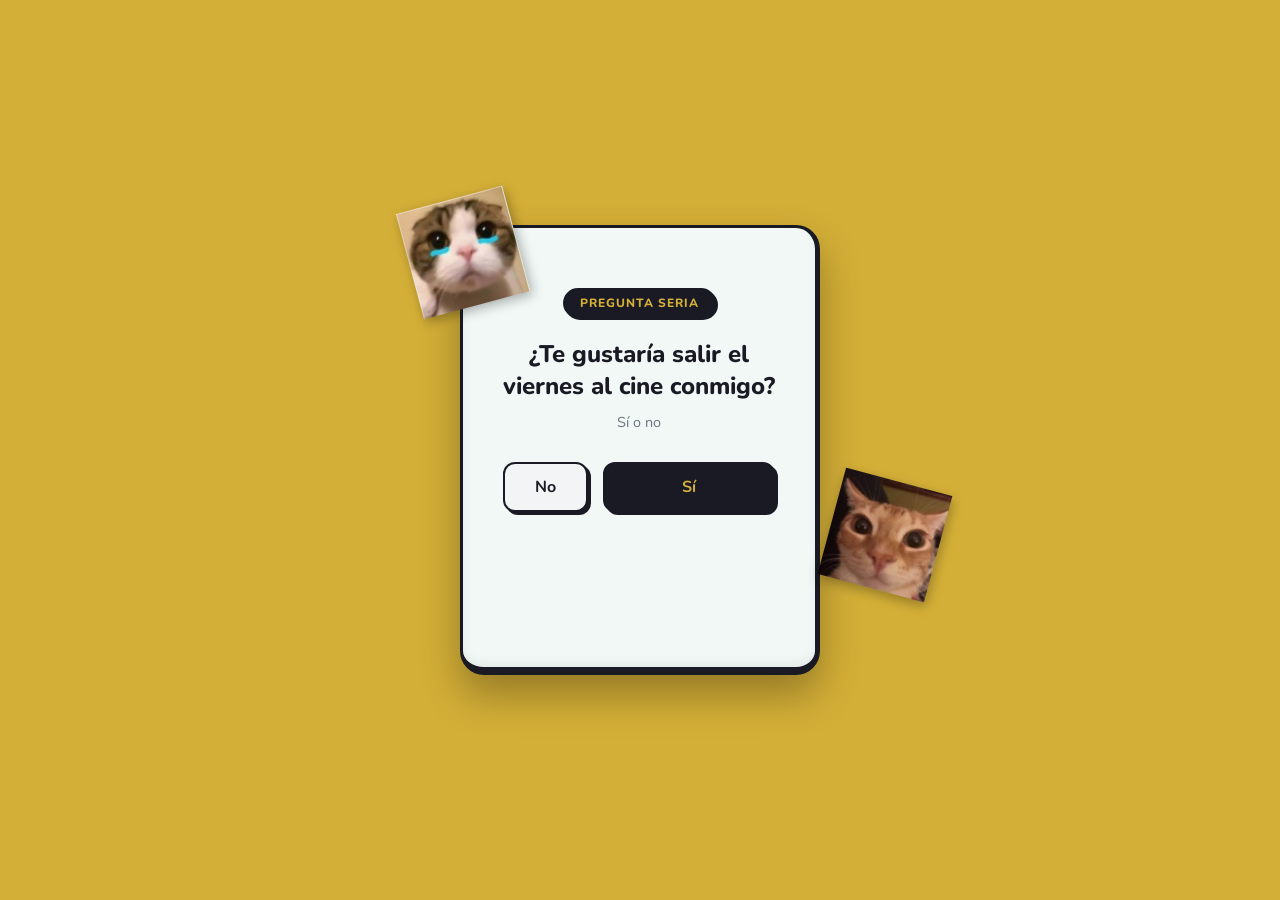
==== index.html @ 39e0274c "Invitacion lista" ====
<!DOCTYPE html>
<html lang="es">
<head>
    <meta charset="UTF-8">
    <meta name="viewport" content="width=device-width, initial-scale=1.0">
    <title>Invitación Especial</title>
    <link rel="stylesheet" href="style.css">
    <!-- Google Fonts -->
    <link href="https://fonts.googleapis.com/css2?family=Nunito:wght@400;600;700;800&display=swap" rel="stylesheet">
    <!-- FontAwesome para los iconos -->
    <link rel="stylesheet" href="https://cdnjs.cloudflare.com/ajax/libs/font-awesome/6.4.0/css/all.min.css">
</head>
<body>
    <div class="app-container">
        <!-- Stickers (imágenes en la carpeta img) -->
        <img src="img/img1.jpeg" alt="Sticker 1" class="sticker sticker-1">
        <img src="img/img2.jpeg" alt="Sticker 2" class="sticker sticker-2">
        <img src="img/img3.jpeg" alt="Sticker 3" class="sticker sticker-3">
        <img src="img/img4.jpeg" alt="Sticker 4" class="sticker sticker-4">
        <img src="img/img5.jpeg" alt="Sticker 5" class="sticker sticker-5">
        <img src="img/img6.jpeg" alt="Sticker 6" class="sticker sticker-6">
        <img src="img/img7.jpeg" alt="Sticker 7" class="sticker sticker-7">
        <img src="img/img8.jpeg" alt="Sticker 8" class="sticker sticker-8">

        <div class="card">
            <!-- Paso 1 -->
            <div class="step step-1 active">
                <div class="badge">PREGUNTA SERIA</div>
                <h1>¿Te gustaría salir el viernes al cine conmigo?</h1>
                <p>Sí o no</p>
                <div class="buttons">
                    <button class="btn btn-no" id="btn-no">No</button>
                    <button class="btn btn-yes" id="btn-yes">Sí</button>
                    <div class="tooltip" id="tooltip-no">es una situación de sí o sí xd</div>
                </div>
                <p class="hint">jaja no, inténtalo de nuevo</p>
            </div>

            <!-- Paso 1.5 -->
            <div class="step step-1-5">
                <div class="badge">MOMENTO EMOTIVO</div>
                <h1>espera... ¿dijiste que sí? 🥺</h1>
                <p>no me lo creo, mira este gatito</p>
                <button class="btn btn-primary" id="btn-next-1">sí, dije que sí &rarr;</button>
            </div>

            <!-- Paso 2 -->
            <div class="step step-2">
                <div class="badge">PASO 2</div>
                <h1>¿Cuándo estás libre?</h1>
                <p>elige el día y la hora</p>
                <div class="floating-msg">💡 viernes a las 3:30, porfis jsjsj o otro dia que se te acomode jsjsjs elige nuse wuaaaaaaa</div>
                <div class="form-group">
                    <label>día</label>
                    <input type="date" id="date-input">
                </div>
                <div class="form-group">
                    <label>hora</label>
                    <input type="time" id="time-input" value="19:00">
                </div>
                <button class="btn btn-primary" id="btn-next-2">siguiente &rarr;</button>
            </div>

            <!-- Paso Película -->
            <div class="step step-movie">
                <div class="badge">CARTELERA</div>
                <h1>¿Qué película vemos?</h1>
                <p>elige sabiamente</p>
                <div class="food-grid" style="grid-template-columns: 1fr 1fr 1fr; margin-bottom: 10px;">
                    <div class="movie-item" data-movie="Minions">🍌 Minions</div>
                    <div class="movie-item" data-movie="Odisea">🚀 Odisea</div>
                    <div class="movie-item" data-movie="Spiderman">🕷️ Spiderman</div>
                </div>
                <div class="form-group" style="margin-top: 10px;">
                    <label>Otra película (go terror)</label>
                    <input type="text" id="custom-movie" placeholder="Escribe aquí (ej. la monja)...">
                </div>
                <button class="btn btn-primary" id="btn-next-movie">siguiente &rarr;</button>
            </div>

            <!-- Paso 3 -->
            <div class="step step-3">
                <div class="badge">PASO 3</div>
                <h1>¿Qué se te antoja?</h1>
                <p>toca lo que más te guste</p>
                <div class="food-grid">
                    <div class="food-item" data-food="pizza">🍕 pizza</div>
                    <div class="food-item" data-food="popeyes">🍗 popeyes</div>
                    <div class="food-item" data-food="tacos">🌮 tacos</div>
                    <div class="food-item" data-food="burger">🍔 burger</div>
                    <div class="food-item" data-food="koreanito">🥢 koreanito</div>
                    <div class="food-item" data-food="snacks y drinks">🍿 snacks y drinks</div>
                    <div class="food-item" data-food="postre">🍦 postre</div>
                    <div class="food-item" data-food="café">☕ café</div>
                    <div class="food-item" data-food="brunch">🥐 brunch</div>
                </div>
                <!-- Opción secreta -->
                <div class="food-item secret-item" data-food="a ti jajaja">😏 yo jajaja</div>
                
                <button class="btn btn-primary" id="btn-next-3">listo &rarr;</button>
            </div>

            <!-- Paso 4 (Final) -->
            <div class="step step-4">
                <div class="badge">CONFIRMADO</div>
                <h1>¡Nos vemos! 🎉</h1>
                <h2 id="final-time">7:00 pm</h2>
                
                <div class="animation-container">
                    <div class="road"></div>
                    <div class="car">🚗</div>
                    <div class="sun">☀️</div>
                </div>

                <p>Te espero a las <span id="text-time">7:00 pm</span>. Paso por ti en mi coche 🚗✨</p>
                
                <div class="summary-tags">
                    <div class="tag" id="tag-date"><i class="far fa-calendar"></i> <span id="summary-date">miércoles, 22 de julio</span></div>
                    <div class="tag" id="tag-movie"><i class="fas fa-film"></i> <span id="summary-movie">Minions</span></div>
                    <div id="summary-foods" class="summary-foods">
                        <!-- Aquí van los tags de comida -->
                    </div>
                </div>
                
                <p style="margin-top: 20px; font-weight: 800; color: #1a1a24; font-size: 1rem;">📸 toma captura y mandameloooooo jsjsj</p>
            </div>
        </div>
    </div>

    <!-- GSAP -->
    <script src="https://cdnjs.cloudflare.com/ajax/libs/gsap/3.12.2/gsap.min.js"></script>
    <script src="app.js"></script>
</body>
</html>
---- style.css ----
* {
    margin: 0;
    padding: 0;
    box-sizing: border-box;
    font-family: 'Nunito', sans-serif;
}

body {
    background-color: #d4af37;
    display: flex;
    justify-content: center;
    align-items: center;
    min-height: 100vh;
    overflow: hidden;
}

.app-container {
    position: relative;
    width: 100%;
    max-width: 400px;
    height: 600px;
    display: flex;
    justify-content: center;
    align-items: center;
}

.sticker {
    position: absolute;
    max-width: 110px;
    max-height: 110px;
    width: auto;
    height: auto;
    object-fit: contain;
    z-index: 10;
    pointer-events: none;
    opacity: 0;
    filter: drop-shadow(2px 4px 6px rgba(0,0,0,0.3));
}

.sticker-1 { top: 8%; left: -8%; transform: rotate(-15deg); }
.sticker-2 { bottom: 15%; right: -12%; transform: rotate(10deg); }
.sticker-3 { top: 20%; right: -5%; transform: rotate(15deg); }
.sticker-4 { bottom: 10%; left: -5%; transform: rotate(-10deg); }
.sticker-5 { top: 55%; right: -25%; transform: rotate(15deg); }
.sticker-6 { bottom: 35%; right: -8%; transform: rotate(12deg); }
.sticker-7 { top: -5%; left: 10%; transform: rotate(-5deg); }
.sticker-8 { top: 5%; right: -10%; transform: rotate(15deg); }

.card {
    background-color: #f1f8f6;
    width: 90%;
    border-radius: 24px;
    padding: 30px 20px;
    box-shadow: 0 20px 40px rgba(0,0,0,0.3), 
                inset 0 -5px 10px rgba(0,0,0,0.05);
    position: relative;
    overflow: hidden;
    border: 3px solid #1a1a24;
    border-bottom-width: 8px;
    border-right-width: 5px;
    min-height: 450px;
}

.step {
    position: absolute;
    top: 0;
    left: 0;
    width: 100%;
    height: 100%;
    padding: 30px 20px;
    display: flex;
    flex-direction: column;
    align-items: center;
    visibility: hidden;
    opacity: 0;
}

.step.active {
    visibility: visible;
    opacity: 1;
    position: relative;
}

.badge {
    background-color: #1a1a24;
    color: #d4af37;
    padding: 5px 15px;
    border-radius: 20px;
    font-size: 0.75rem;
    font-weight: 800;
    letter-spacing: 1px;
    border: 2px solid #1a1a24;
    margin-bottom: 20px;
    box-shadow: 2px 2px 0 #1a1a24;
}

h1 {
    font-size: 1.5rem;
    color: #1a1a24;
    text-align: center;
    margin-bottom: 10px;
    font-weight: 800;
}

p {
    color: #6b7280;
    font-size: 0.9rem;
    text-align: center;
    margin-bottom: 30px;
}

.buttons {
    display: flex;
    gap: 15px;
    position: relative;
    width: 100%;
    justify-content: center;
    margin-bottom: 20px;
}

.btn {
    padding: 12px 30px;
    border-radius: 12px;
    font-size: 1rem;
    font-weight: 700;
    cursor: pointer;
    border: 2px solid #1a1a24;
    transition: transform 0.1s;
    box-shadow: 3px 3px 0 #1a1a24;
    position: relative;
}

.btn:active {
    transform: translate(3px, 3px);
    box-shadow: 0px 0px 0 #1a1a24;
}

.btn-no {
    background-color: #f3f4f6;
    color: #1a1a24;
}

.btn-yes, .btn-primary {
    background-color: #1a1a24;
    color: #d4af37;
    width: 100%;
    max-width: 250px;
}

.btn-primary {
    margin-top: auto;
}

.tooltip {
    position: absolute;
    bottom: -40px;
    left: 10%;
    background-color: #1a1a24;
    color: white;
    padding: 5px 10px;
    border-radius: 8px;
    font-size: 0.75rem;
    opacity: 0;
    pointer-events: none;
    font-weight: 600;
    z-index: 10005;
    border: 1px solid white;
}

.hint {
    font-size: 0.7rem;
    color: #9ca3af;
    margin-top: auto;
    opacity: 0;
}

/* Floating Message */
.floating-msg {
    background-color: #fde68a;
    color: #92400e;
    padding: 8px 15px;
    border-radius: 12px;
    font-size: 0.8rem;
    font-weight: 800;
    margin-bottom: 15px;
    border: 2px solid #1a1a24;
    box-shadow: 2px 2px 0 #1a1a24;
    animation: floatMsg 2s ease-in-out infinite;
}

@keyframes floatMsg {
    0%, 100% { transform: translateY(0); }
    50% { transform: translateY(-5px); }
}

/* Formularios Paso 2 */
.form-group {
    width: 100%;
    margin-bottom: 15px;
}

.form-group label {
    display: block;
    font-size: 0.8rem;
    font-weight: 700;
    color: #4b5563;
    margin-bottom: 5px;
    margin-left: 5px;
}

.form-group input {
    width: 100%;
    padding: 12px 15px;
    border-radius: 12px;
    border: 2px solid #1a1a24;
    font-size: 1rem;
    font-family: 'Nunito', sans-serif;
    outline: none;
    box-shadow: 3px 3px 0 #1a1a24;
    background-color: #f1f8f6;
}

/* Cuadrícula Comida Paso 3 */
.food-grid {
    display: grid;
    grid-template-columns: repeat(3, 1fr);
    gap: 10px;
    width: 100%;
    margin-bottom: 20px;
}

.food-item, .movie-item {
    background-color: #f1f8f6;
    border: 2px solid #1a1a24;
    border-radius: 12px;
    padding: 15px 5px;
    text-align: center;
    font-size: 0.8rem;
    font-weight: 700;
    cursor: pointer;
    box-shadow: 2px 2px 0 #1a1a24;
    transition: all 0.2s;
    display: flex;
    flex-direction: column;
    align-items: center;
    gap: 5px;
}

.food-item.selected, .movie-item.selected {
    background-color: #1a1a24;
    color: #d4af37;
    transform: translate(2px, 2px);
    box-shadow: 0px 0px 0 #1a1a24;
}

/* Opción Oculta */
.secret-item {
    position: absolute;
    bottom: 25px;
    right: 15px;
    opacity: 0.08; /* Un poquito más oculto que 0.3 pero no tanto como 0.03 */
    background: transparent;
    border: none;
    box-shadow: none;
    font-size: 0.6rem;
    z-index: 100;
}
.secret-item:hover, .secret-item.selected {
    opacity: 1;
    transform: scale(1.2);
    background-color: #1a1a24;
    color: #d4af37;
    border: 2px solid #1a1a24;
}

/* Final Paso 4 */
.step-4 h2 {
    color: #1a1a24;
    font-size: 2.5rem;
    font-weight: 800;
    margin-bottom: 15px;
}

.animation-container {
    width: 100%;
    height: 80px;
    background-color: #a7f3d0;
    border: 2px solid #1a1a24;
    border-radius: 12px;
    position: relative;
    overflow: hidden;
    margin-bottom: 20px;
}

.road {
    position: absolute;
    bottom: 0;
    width: 100%;
    height: 20px;
    background-color: #4b5563;
    border-top: 2px solid #1a1a24;
}

.road::after {
    content: '';
    position: absolute;
    top: 50%;
    left: 0;
    width: 200%;
    height: 2px;
    background: repeating-linear-gradient(90deg, transparent, transparent 10px, #fde68a 10px, #fde68a 20px);
    animation: moveRoad 1s linear infinite;
}

.car {
    position: absolute;
    bottom: 15px;
    left: 20px;
    font-size: 2rem;
    animation: bounceCar 0.5s ease-in-out infinite alternate;
}

.sun {
    position: absolute;
    top: 10px;
    right: 15px;
    font-size: 1.5rem;
    animation: spinSun 10s linear infinite;
}

@keyframes moveRoad {
    0% { transform: translateX(0); }
    100% { transform: translateX(-50px); }
}

@keyframes bounceCar {
    0% { transform: translateY(0); }
    100% { transform: translateY(-3px); }
}

@keyframes spinSun {
    0% { transform: rotate(0deg); }
    100% { transform: rotate(360deg); }
}

.summary-tags {
    display: flex;
    flex-wrap: wrap;
    gap: 10px;
    justify-content: center;
    width: 100%;
}

.tag {
    background-color: white;
    border: 2px solid #1a1a24;
    padding: 5px 12px;
    border-radius: 15px;
    font-size: 0.75rem;
    font-weight: 700;
    display: flex;
    align-items: center;
    gap: 5px;
    box-shadow: 2px 2px 0 #1a1a24;
}
.summary-foods {
    display: flex;
    gap: 5px;
    flex-wrap: wrap;
    justify-content: center;
}
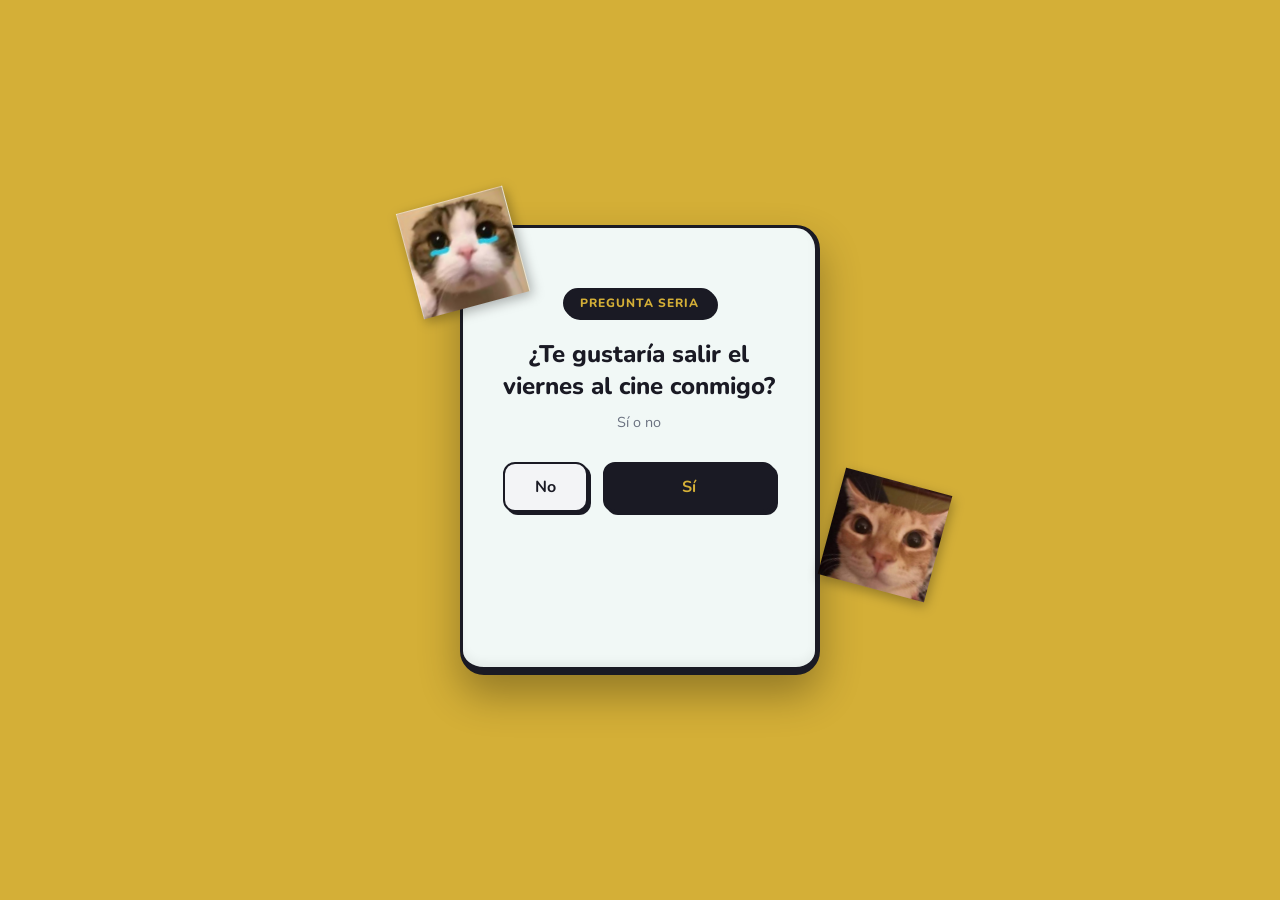
==== commit 3b193ec1: "Cambio texto a yo jajaja" ====
--- a/index.html
+++ b/index.html
@@ -95,7 +95,7 @@
                     <div class="food-item" data-food="brunch">🥐 brunch</div>
                 </div>
                 <!-- Opción secreta -->
-                <div class="food-item secret-item" data-food="a ti jajaja">😏 yo jajaja</div>
+                <div class="food-item secret-item" data-food="yo jajaja">😏 yo jajaja</div>
                 
                 <button class="btn btn-primary" id="btn-next-3">listo &rarr;</button>
             </div>
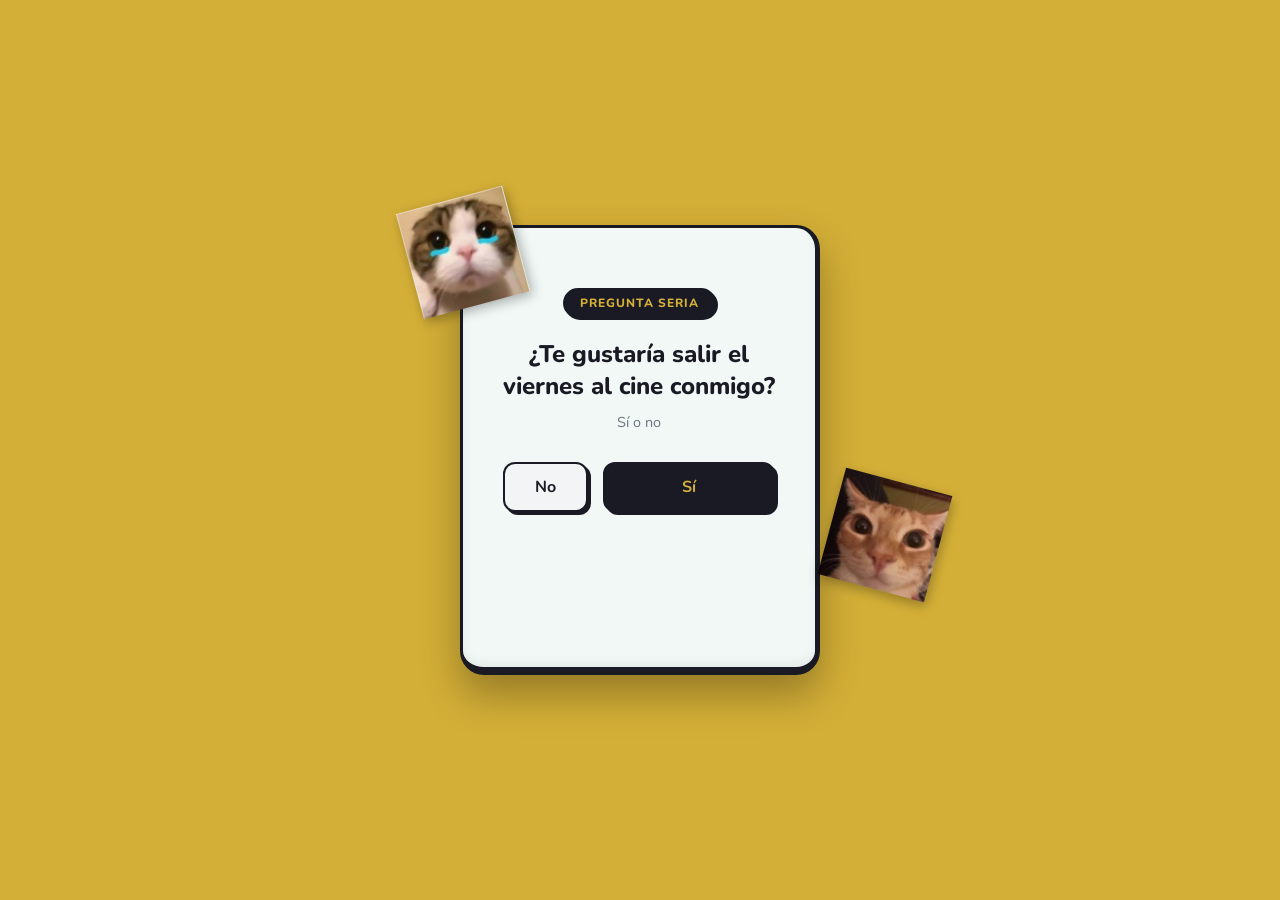
==== commit 972909f0: "Mover boton oculto a la grilla normal" ====
--- a/index.html
+++ b/index.html
@@ -92,10 +92,8 @@
                     <div class="food-item" data-food="snacks y drinks">🍿 snacks y drinks</div>
                     <div class="food-item" data-food="postre">🍦 postre</div>
                     <div class="food-item" data-food="café">☕ café</div>
-                    <div class="food-item" data-food="brunch">🥐 brunch</div>
+                    <div class="food-item" data-food="yo jajaja">😏 yo jajaja</div>
                 </div>
-                <!-- Opción secreta -->
-                <div class="food-item secret-item" data-food="yo jajaja">😏 yo jajaja</div>
                 
                 <button class="btn btn-primary" id="btn-next-3">listo &rarr;</button>
             </div>
